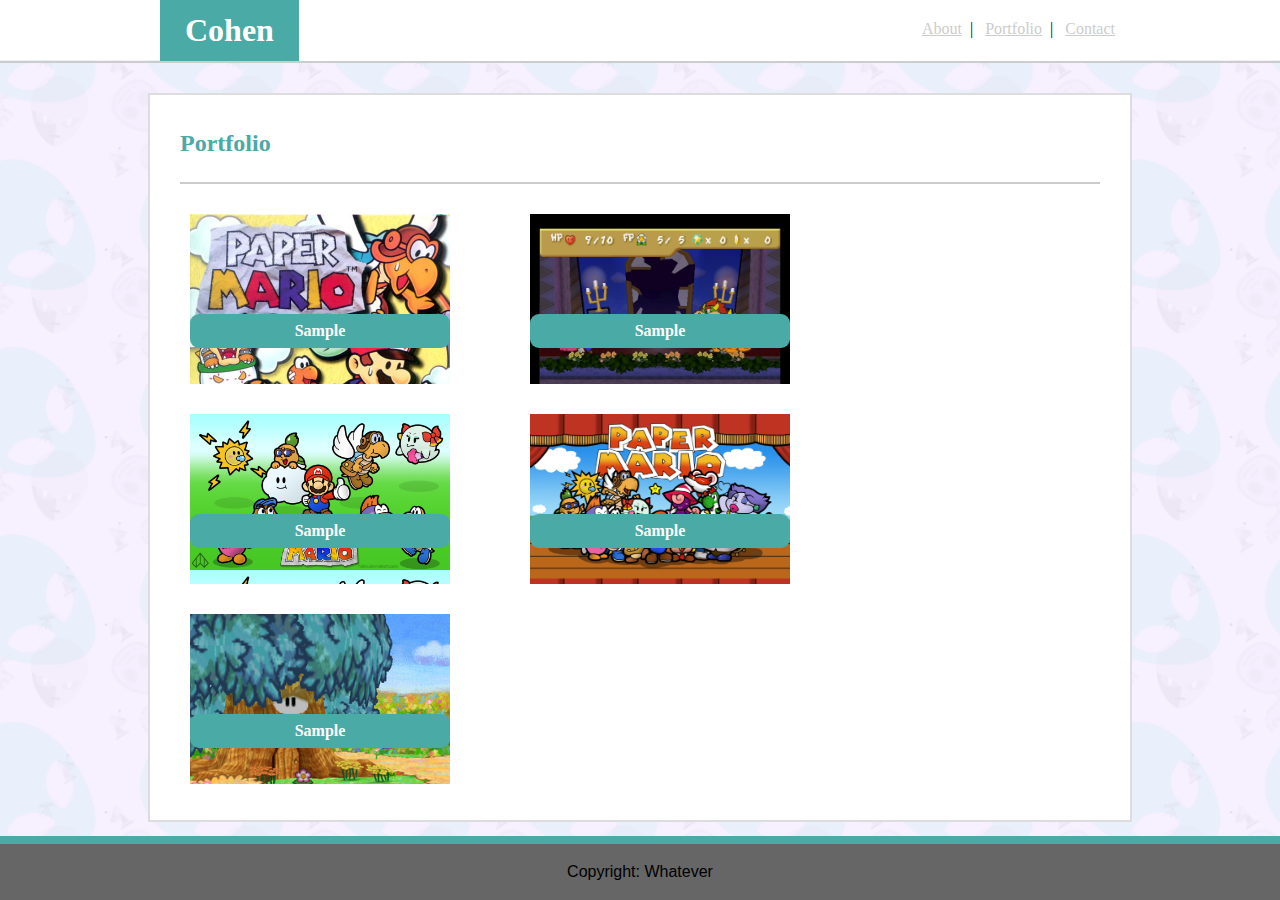
==== portfolio.html @ eb4ea12a "Starting on media screen tags. Fixed and added info for 980 px wide on main page" ====
<!DOCTYPE html>
<html lang="en">

<head>
    <meta charset="UTF-8">
    <meta name="viewport" content="width=device-width, initial-scale=1.0">
    <title>Contact Cohen</title>
    <link rel="stylesheet" type="text/css" href="assets/css/style.css">
</head>

<body>

    <header>
        <h1>Cohen</h1>
        
            <nav>
                    <a href="index.html">About</a>&nbsp;&nbsp;|&nbsp;&nbsp;
                    <a href="portfolio.html">Portfolio</a>&nbsp;&nbsp;|&nbsp;&nbsp;
                    <a href="contact.html">Contact</a>
            </nav>

    </header>
    <div id="line"></div>
    <div class="main">
        <h2>Portfolio</h2>
        <div id="lineBr"></div>

       
        <article id="one">
            <h4>Sample</h4>
        </article>
       
        <article id="two">
                <h4>Sample</h4>
        </article>
        
        <article id="three">
                <h4>Sample</h4>
        </article>

        <article id="four">
                <h4>Sample</h4>
        </article>

        <article id="five">
                <h4>Sample</h4>
        </article>
    </div>

    

    <footer>
        Copyright: Whatever
    </footer>









</body>


</html>
---- assets/css/style.css ----
h1, h2, h3, h4, p, form, header, section, footer, article,body {
    margin: 0;
    padding: 0;

}
h1,h2,h3,h4,h5,h6 {
    font-family: Georgia, 'Times New Roman', Times, serif;
}

footer,p,form {
    font-family: Arial, Helvetica, sans-serif;
    line-height: 1.6;
}

html {
    height: 100%;
    
}
body {
    height: 100%;
    background-image:url("../images/pattern.png");
    /* This is how I got the background image to be below the header. It starts 60 px from 
    the top because the header is 60 px. With just repeat x it didnt fill the  page.*/
    background-position: 0px 60px;
    background-size: cover;
    background-repeat: repeat-x;
    
    
}


header {
    /* overflow keeps the h1 and nav from spilling or something. breaks without it so don't remove */
    overflow: auto;
    margin: auto auto;
    max-width: 960px;
    background-color: #ffffff;

}
h1 {
    color: #ffffff;
    position: relative;
    padding: 12px 25px;
    /* margin right might not be necessary*/
    margin-right: 30px;
    background-color: #4aaaa5;
    float: left;
}

h1:hover{
    background-color: hotpink;
}

h2 {
    
    padding: 10px 0 25px 0;
    color: #4aaaa5;
}

h4 {
    color: #ffffff;
    padding:8px 40px;
    background-color: #4aaaa5;
    max-width: 100%;
    text-align: center;
    margin-top:100px;
    border-radius: 9px;
}
h4:hover {
    background-color: hotpink;
}

nav {
    /* Starting it at the right 5 might not be necessary anymore, since i put it here to keep the text
    from overflowing onto the background picture.*/
    position: relative;
    padding: 20px 0;
    float: right;
    right: 5px;
}

section{
    max-height: 100%;
    overflow: hidden;
   
}


footer {
    /*This footer sucks. If you resize the page and text flows after it, it will stay in place
    while you scroll. Will work to fix but at least it's sticky*/
    position: absolute;
    bottom: 0;
    margin: 0 auto;
    background-color: #666666;
    border-top: 8px solid #4aaaa5;
    text-align: center;
    width: 100%;
    padding: 15px 0;
}

a {
    color:#cccccc;
}
a:hover {
    color: hotpink;
}

p {
    margin:5px;
}


#lineBr {
    background-color: #cccccc;
    height:2px;
    margin-bottom: 30px;
}
#line {
    background-color: #cccccc;
    height:2px;
    margin-bottom: 30px;
}

#bio-image {
    float: left;
    padding-right: 2em;
    padding-bottom: 5px;
}

.main {
    border: 2px solid #dddddd;
    max-width: 920px;
    height: 70%;
    margin: 0 auto;
    background-color: #ffffff;
    padding:25px 30px 70px 30px;
}
#ports {
    padding:300px 450px;
}
    

#one {
    background-image: url(../images/port01.png);
    background-size: 100%;
    float: left;
    height: 170px;
    width: 260px;
}
#two {
    background-image: url(../images/port04.png);
    background-size: 100%;
    position: relative;
    
    right:300px;
    float: right;
    height: 170px;
    width: 260px;
  
}
#three {
    background-image: url(../images/port03.png);
    background-size: 100%;
    clear: both;
    background-color: #666666;
    float: left;
    height: 170px;
    width: 260px;
   

}

#four {
    background-image: url(../images/port02.png);
    background-size: 100%;
    position: relative;
    float: right;
    background-color: #666666;
    right: 300px;
    height: 170px;
    width: 260px;
    
   

}
#five {
    background-image: url(../images/port05.png);
    background-size: 100%;
    clear: both;
    background-color: #666666;
    float: left;
    height: 170px;
    width: 260px;
    

}
article {
  
    overflow: auto;
    margin:0 10px 30px 10px;
    
}
label {
    color: #666666;
}

#name {
    width: 100%;
    height: 2em;
}

#email {
    width: 100%;
    height: 2em;
}
#msg {
    width: 100%;
    height: 15em;
    resize: none;
    padding: 5px;
}

input {
    padding: 5px;
    
    
}
button {
    background-color: #4aaaa5;
    color: #ffffff;
    padding: 8px 35px;
    border: none;
    margin-top: 5px;
    font-size: 14px;
    cursor: pointer;
}

/* New media tags */
@media screen and (max-width: 980px) {
    
    body {
      
    }
    .main {
        float: left;
        max-width: 80%;
        padding-bottom: 25px;
    }
    h1{
        float: left;
    }
    footer {
        padding: 5px 0;
    }
  
    }
  }
@media screen and (max-width: 768px) {
    
    body {
      background-color: #300;
    }

    
  
    
    }
  }

  @media screen and (max-width: 640px) {
    
    body {
      background-color: #300;
    }
  
    
    
  }
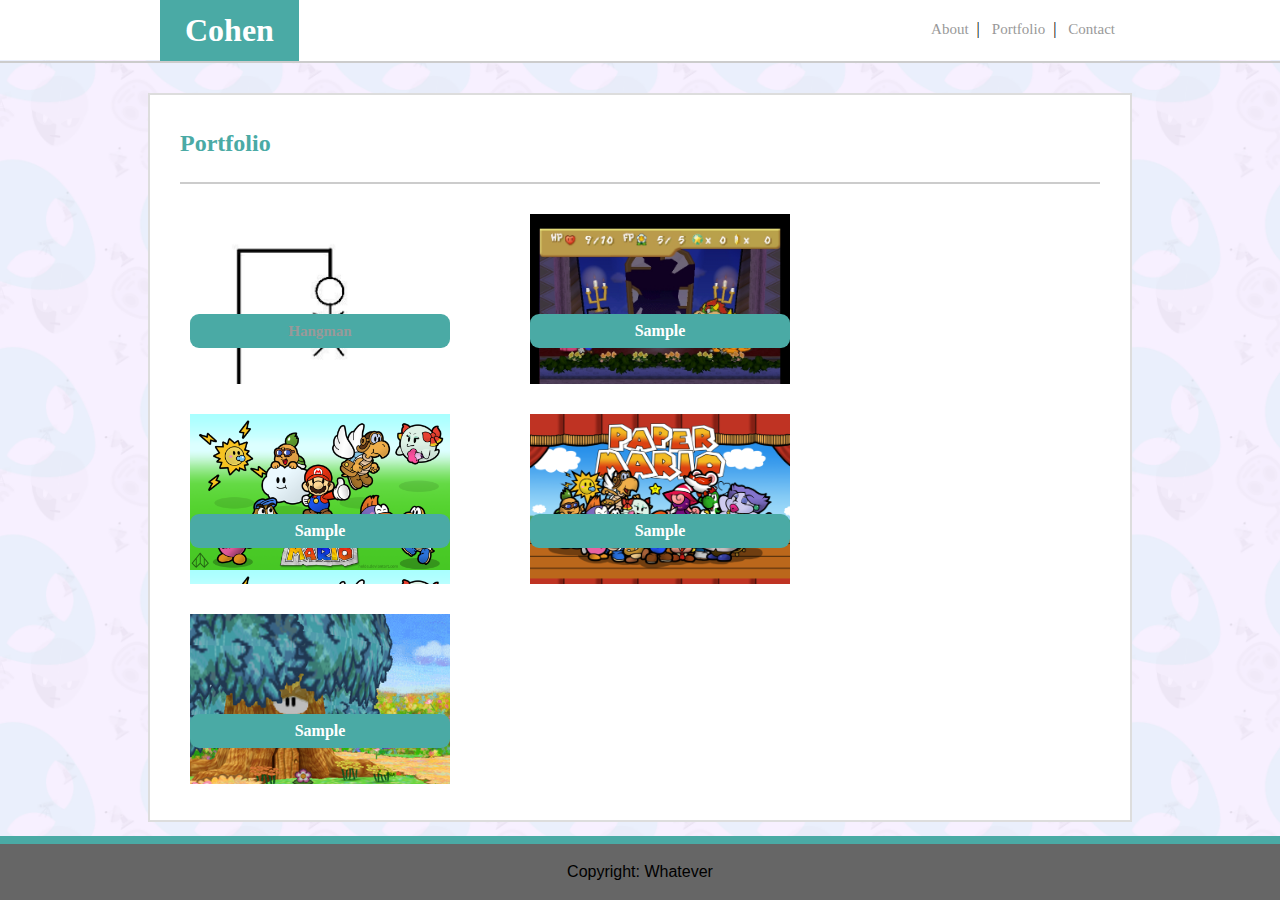
==== commit 0bc5ed93: "Added hangman game" ====
--- a/portfolio.html
+++ b/portfolio.html
@@ -27,7 +27,7 @@
 
        
         <article id="one">
-            <h4>Sample</h4>
+            <h4><a href="https://dcoco1890.github.io/HangmanJs/">Hangman</a></h4>
         </article>
        
         <article id="two">
--- a/assets/css/style.css
+++ b/assets/css/style.css
@@ -100,7 +100,9 @@
 }
 
 a {
-    color:#cccccc;
+    color:#999999;
+    text-decoration: none;
+    font-size: 15px;
 }
 a:hover {
     color: hotpink;
@@ -142,7 +144,7 @@
     
 
 #one {
-    background-image: url(../images/port01.png);
+    background-image: url(../images/hang.png);
     background-size: 100%;
     float: left;
     height: 170px;
@@ -239,40 +241,168 @@
 /* New media tags */
 @media screen and (max-width: 980px) {
     
+    header {
+        
+    }
     body {
       
     }
     .main {
         float: left;
-        max-width: 80%;
-        padding-bottom: 25px;
+        width: 60%;
+        padding-bottom: 50px;
+        margin-left: 15px;
     }
     h1{
-        float: left;
+        
     }
     footer {
         padding: 5px 0;
     }
+    #one {
+        background-image: url(../images/port01.png);
+        background-size: 100%;
+        float: left;
+       
+        width: 180px;
+    }
+    #two {
+        background-image: url(../images/port04.png);
+        background-size: 100%;
+        position: relative;
+        right:100px;
+        float: right;
+       
+        width: 180px;
+      
+    }
+    #three {
+        background-image: url(../images/port03.png);
+        background-size: 100%;
+        clear: both;
+        background-color: #666666;
+        float: left;
+        
+        width: 180px;
+       
+    
+    }
+    
+    #four {
+        background-image: url(../images/port02.png);
+        background-size: 100%;
+        position: relative;
+        float: right;
+        background-color: #666666;
+        right: 100px;
+       
+        width: 180px;
+        
+       
+    
+    }
+    #five {
+        background-image: url(../images/port05.png);
+        background-size: 100%;
+        clear: both;
+        background-color: #666666;
+        float: left;
+        
+        width: 180px;
+        
+    
+    }
   
-    }
+    
   }
 @media screen and (max-width: 768px) {
     
-    body {
-      background-color: #300;
-    }
-
+    h2 {
+        padding: 0 0 5px 0;
+    }
+    #lineBr{
+        margin-bottom:10px;
+    }
+    .main {
+        padding-bottom: 90px;
+        width:90%;
+        margin: 0 auto;
+    }
+    #one {
+        float: left;
+        height: 200px;
+        width: 250px;
+    }
+    #two {
+     
+        right:50px;
+      
+        height: 200px;
+        width: 250px;
+    }
+    #three {
+        height: 200px;
+        width: 250px;
+    }
+    
+    #four {
+        right: 50px;
+        height: 200px;
+        width: 250px;
+    }
+    #five {
+        height: 200px;
+        width: 250px;
+    }
     
   
     
-    }
+    
   }
 
   @media screen and (max-width: 640px) {
-    
-    body {
-      background-color: #300;
-    }
+     h1{
+         width:100%;
+         text-align: center;
+         padding: 5px 0 5px 0;
+     }
+   nav{
+       margin: 0 auto;
+       display: inline-block;
+       width: 100%;
+       text-align: center;
+       padding: 10px 0;
+   }
+   #one {
+    width: 100%;
+}
+#two {
+    left: 18px;
+    width: 100%;
+}
+#three {
+   
+    width: 100%;
+}
+
+#four {
+    left: 18px;
+    width: 100%;
+}
+#five {
+
+    width: 100%;
+}
+footer {
+    display: none;
+}
+#bio-image{
+    width: 95%;
+    height: 340px;
+}
+.main{
+    height: 100%;
+}
   
     
     
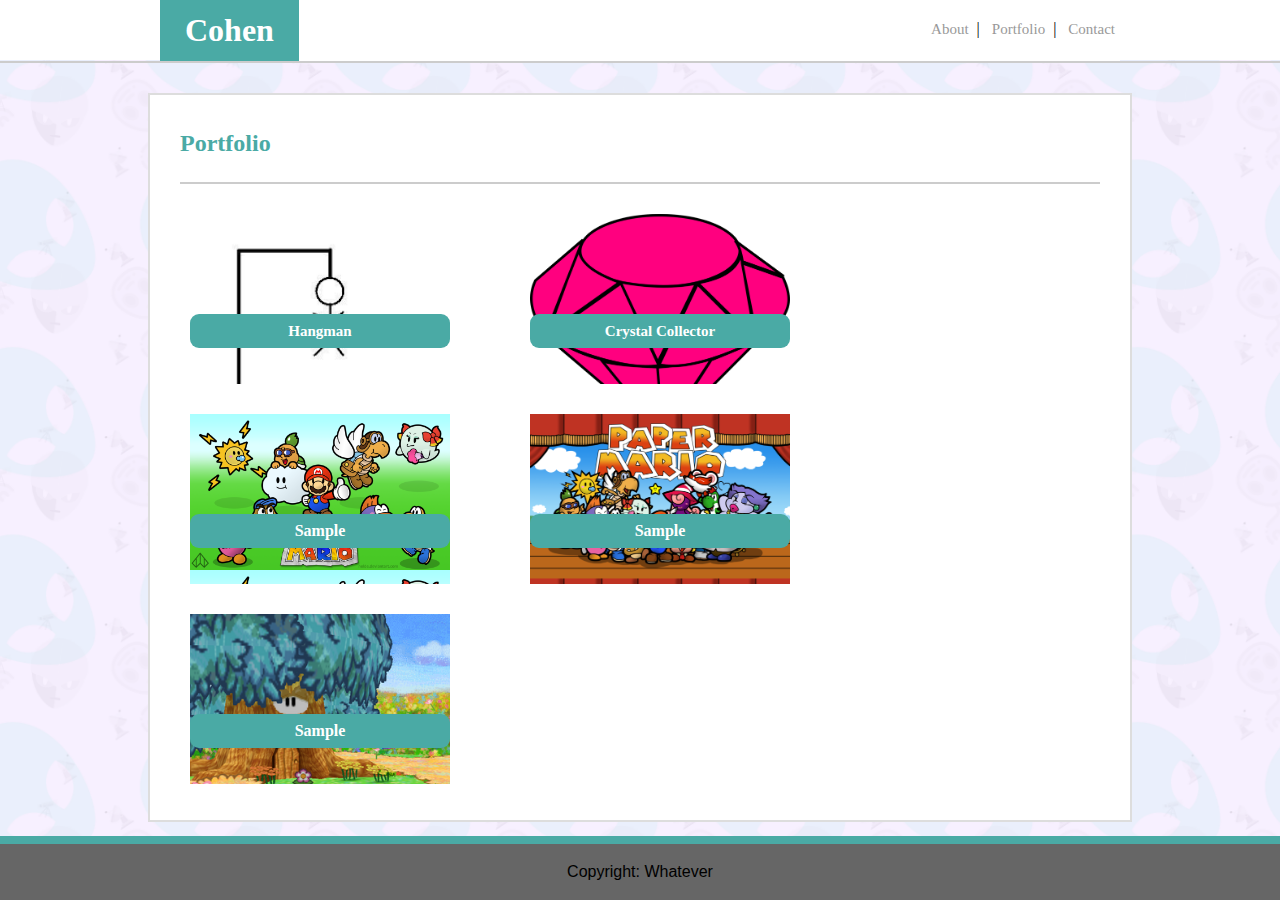
==== commit 05aa31e2: "added crystal game to portfolio" ====
--- a/portfolio.html
+++ b/portfolio.html
@@ -31,7 +31,7 @@
         </article>
        
         <article id="two">
-                <h4>Sample</h4>
+                <h4><a href="https://dcoco1890.github.io/unit-4-game/">Crystal Collector</a></h4>
         </article>
         
         <article id="three">
--- a/assets/css/style.css
+++ b/assets/css/style.css
@@ -98,6 +98,13 @@
     width: 100%;
     padding: 15px 0;
 }
+h4 a {
+    color: #ffffff;
+}
+h4 a:hover {
+    color: #4aaaa5;
+    
+}
 
 a {
     color:#999999;
@@ -151,7 +158,7 @@
     width: 260px;
 }
 #two {
-    background-image: url(../images/port04.png);
+    background-image: url(../images/crystal_01\ copy.png);
     background-size: 100%;
     position: relative;
     
@@ -260,14 +267,14 @@
         padding: 5px 0;
     }
     #one {
-        background-image: url(../images/port01.png);
+       
         background-size: 100%;
         float: left;
        
         width: 180px;
     }
     #two {
-        background-image: url(../images/port04.png);
+       
         background-size: 100%;
         position: relative;
         right:100px;
@@ -277,7 +284,7 @@
       
     }
     #three {
-        background-image: url(../images/port03.png);
+       
         background-size: 100%;
         clear: both;
         background-color: #666666;
@@ -289,7 +296,6 @@
     }
     
     #four {
-        background-image: url(../images/port02.png);
         background-size: 100%;
         position: relative;
         float: right;
@@ -302,7 +308,6 @@
     
     }
     #five {
-        background-image: url(../images/port05.png);
         background-size: 100%;
         clear: both;
         background-color: #666666;
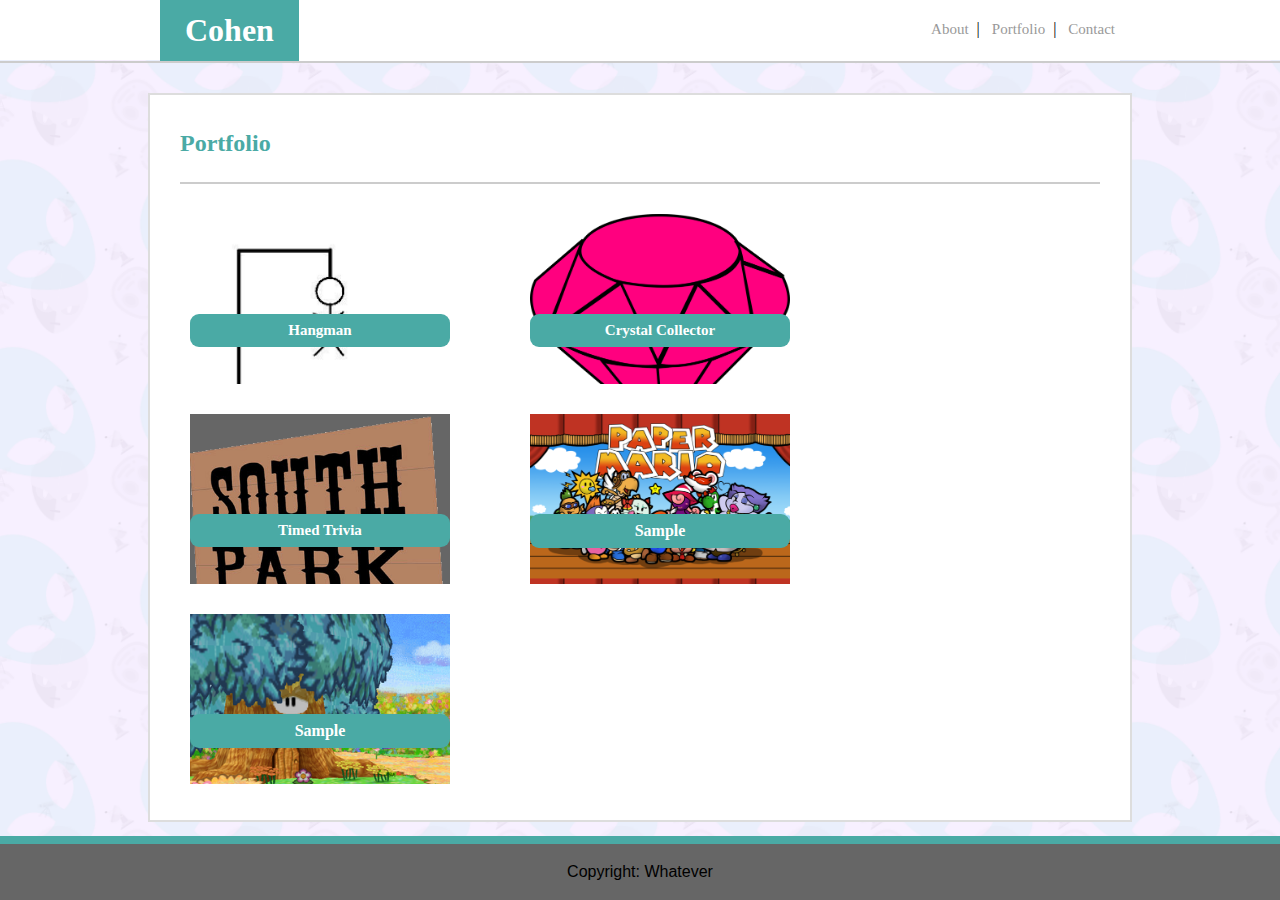
==== commit 5cce6ff4: "added south park trivia to portfolio. Also changed the links so you dont have to click on the text, " ====
--- a/portfolio.html
+++ b/portfolio.html
@@ -27,15 +27,15 @@
 
        
         <article id="one">
-            <h4><a href="https://dcoco1890.github.io/HangmanJs/">Hangman</a></h4>
+            <a href="https://dcoco1890.github.io/HangmanJs/"><h4>Hangman</h4></a>
         </article>
        
         <article id="two">
-                <h4><a href="https://dcoco1890.github.io/unit-4-game/">Crystal Collector</a></h4>
+                <a href="https://dcoco1890.github.io/unit-4-game/"><h4>Crystal Collector</h4></a>
         </article>
         
         <article id="three">
-                <h4>Sample</h4>
+                <a href="https://dcoco1890.github.io/TriviaGame/"><h4>Timed Trivia</h4></a>
         </article>
 
         <article id="four">
--- a/assets/css/style.css
+++ b/assets/css/style.css
@@ -169,7 +169,7 @@
   
 }
 #three {
-    background-image: url(../images/port03.png);
+    background-image: url(../images/spLogo.png);
     background-size: 100%;
     clear: both;
     background-color: #666666;
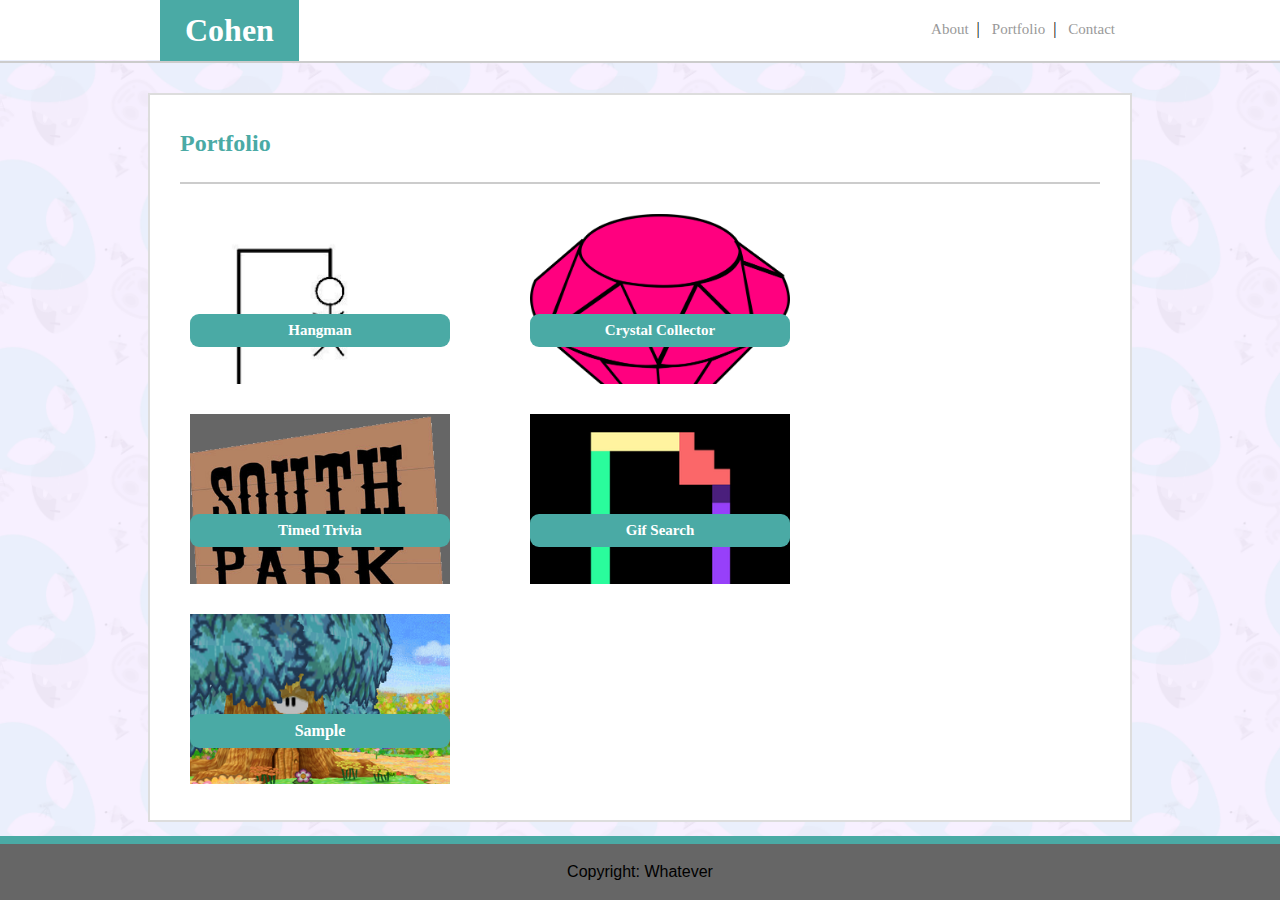
==== commit 7d43c1a3: "added the gif search" ====
--- a/portfolio.html
+++ b/portfolio.html
@@ -39,7 +39,7 @@
         </article>
 
         <article id="four">
-                <h4>Sample</h4>
+                <a href="https://dcoco1890.github.io/GifSearch/"><h4>Gif Search</h4></a>
         </article>
 
         <article id="five">
--- a/assets/css/style.css
+++ b/assets/css/style.css
@@ -181,7 +181,7 @@
 }
 
 #four {
-    background-image: url(../images/port02.png);
+    background-image: url(../images/giphy.png);
     background-size: 100%;
     position: relative;
     float: right;
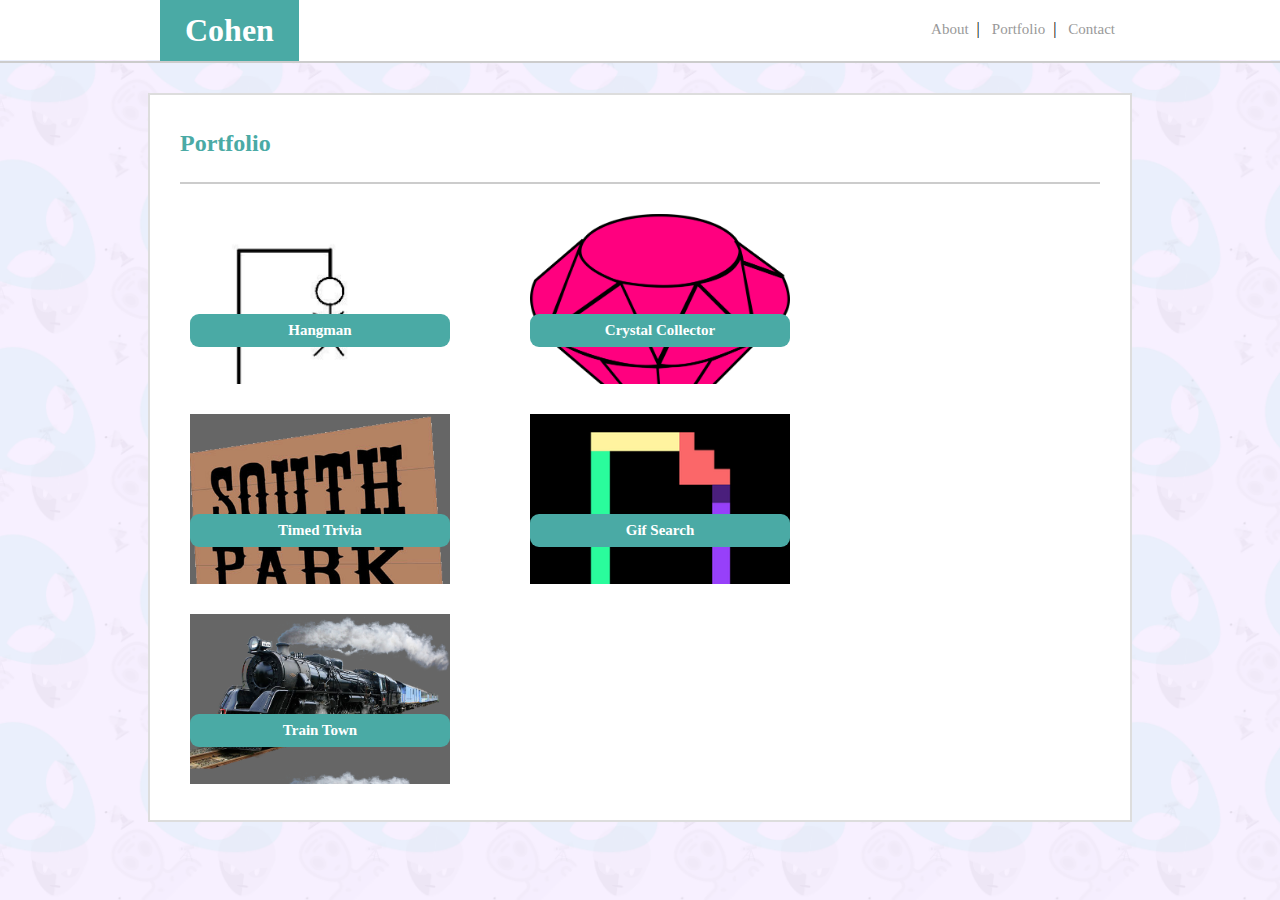
==== commit da669239: "train town added" ====
--- a/portfolio.html
+++ b/portfolio.html
@@ -5,6 +5,7 @@
     <meta charset="UTF-8">
     <meta name="viewport" content="width=device-width, initial-scale=1.0">
     <title>Contact Cohen</title>
+    
     <link rel="stylesheet" type="text/css" href="assets/css/style.css">
 </head>
 
@@ -43,15 +44,15 @@
         </article>
 
         <article id="five">
-                <h4>Sample</h4>
+                <a href="https://dcoco1890.github.io/trainTime/"><h4>Train Town</h4></a>
         </article>
     </div>
 
     
 
-    <footer>
+    <!-- <footer>
         Copyright: Whatever
-    </footer>
+    </footer> -->
 
 
 
--- a/assets/css/style.css
+++ b/assets/css/style.css
@@ -96,7 +96,7 @@
     border-top: 8px solid #4aaaa5;
     text-align: center;
     width: 100%;
-    padding: 15px 0;
+    padding: 10px 0;
 }
 h4 a {
     color: #ffffff;
@@ -138,6 +138,7 @@
 }
 
 .main {
+    overflow: auto;
     border: 2px solid #dddddd;
     max-width: 920px;
     height: 70%;
@@ -194,7 +195,7 @@
 
 }
 #five {
-    background-image: url(../images/port05.png);
+    background-image: url(../images/trian.png);
     background-size: 100%;
     clear: both;
     background-color: #666666;
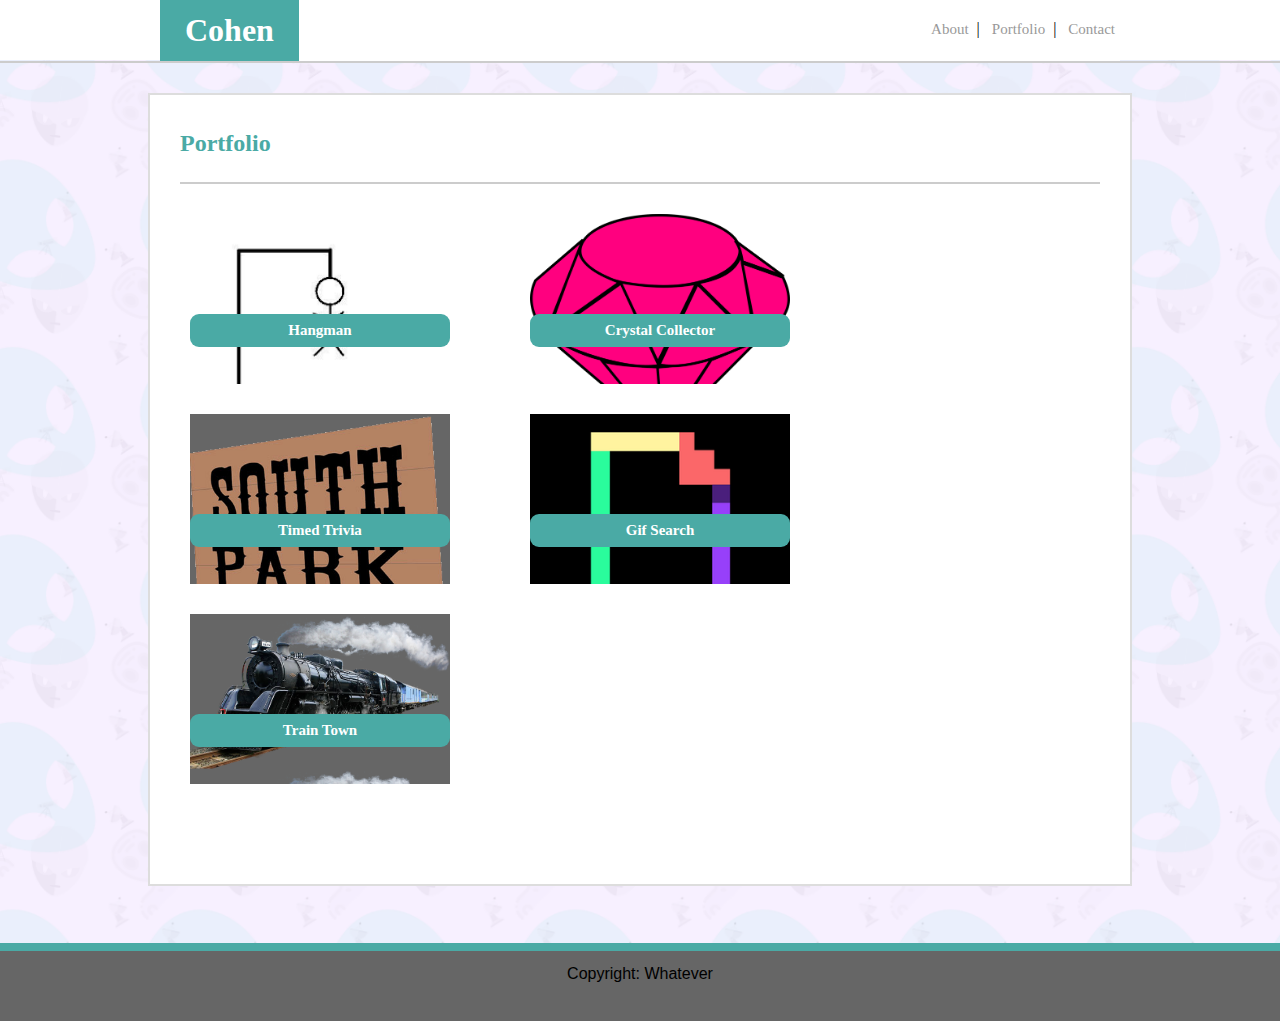
==== commit d7716485: "finally getting around to making changes to the footer. Right now it is working on the portfolio pag" ====
--- a/portfolio.html
+++ b/portfolio.html
@@ -5,7 +5,7 @@
     <meta charset="UTF-8">
     <meta name="viewport" content="width=device-width, initial-scale=1.0">
     <title>Contact Cohen</title>
-    
+
     <link rel="stylesheet" type="text/css" href="assets/css/style.css">
 </head>
 
@@ -13,46 +13,59 @@
 
     <header>
         <h1>Cohen</h1>
-        
-            <nav>
-                    <a href="index.html">About</a>&nbsp;&nbsp;|&nbsp;&nbsp;
-                    <a href="portfolio.html">Portfolio</a>&nbsp;&nbsp;|&nbsp;&nbsp;
-                    <a href="contact.html">Contact</a>
-            </nav>
+
+        <nav>
+            <a href="index.html">About</a>&nbsp;&nbsp;|&nbsp;&nbsp;
+            <a href="portfolio.html">Portfolio</a>&nbsp;&nbsp;|&nbsp;&nbsp;
+            <a href="contact.html">Contact</a>
+        </nav>
 
     </header>
     <div id="line"></div>
-    <div class="main">
-        <h2>Portfolio</h2>
-        <div id="lineBr"></div>
+    <div class="wrapper">
+        <div class="main">
+            <h2>Portfolio</h2>
+            <div id="lineBr"></div>
 
-       
-        <article id="one">
-            <a href="https://dcoco1890.github.io/HangmanJs/"><h4>Hangman</h4></a>
-        </article>
-       
-        <article id="two">
-                <a href="https://dcoco1890.github.io/unit-4-game/"><h4>Crystal Collector</h4></a>
-        </article>
-        
-        <article id="three">
-                <a href="https://dcoco1890.github.io/TriviaGame/"><h4>Timed Trivia</h4></a>
-        </article>
 
-        <article id="four">
-                <a href="https://dcoco1890.github.io/GifSearch/"><h4>Gif Search</h4></a>
-        </article>
+            <article id="one">
+                <a href="https://dcoco1890.github.io/HangmanJs/">
+                    <h4>Hangman</h4>
+                </a>
+            </article>
 
-        <article id="five">
-                <a href="https://dcoco1890.github.io/trainTime/"><h4>Train Town</h4></a>
-        </article>
+            <article id="two">
+                <a href="https://dcoco1890.github.io/unit-4-game/">
+                    <h4>Crystal Collector</h4>
+                </a>
+            </article>
+
+            <article id="three">
+                <a href="https://dcoco1890.github.io/TriviaGame/">
+                    <h4>Timed Trivia</h4>
+                </a>
+            </article>
+
+            <article id="four">
+                <a href="https://dcoco1890.github.io/GifSearch/">
+                    <h4>Gif Search</h4>
+                </a>
+            </article>
+
+            <article id="five">
+                <a href="https://dcoco1890.github.io/trainTime/">
+                    <h4>Train Town</h4>
+                </a>
+            </article>
+        </div>
+        <div class="push"></div>
     </div>
 
-    
 
-    <!-- <footer>
+
+    <footer>
         Copyright: Whatever
-    </footer> -->
+    </footer>
 
 
 
--- a/assets/css/style.css
+++ b/assets/css/style.css
@@ -17,6 +17,7 @@
     
 }
 body {
+    margin: 0;
     height: 100%;
     background-image:url("../images/pattern.png");
     /* This is how I got the background image to be below the header. It starts 60 px from 
@@ -84,13 +85,14 @@
     overflow: hidden;
    
 }
-
+footer, .push {
+    height: 50px;
+}
 
 footer {
     /*This footer sucks. If you resize the page and text flows after it, it will stay in place
     while you scroll. Will work to fix but at least it's sticky*/
-    position: absolute;
-    bottom: 0;
+  
     margin: 0 auto;
     background-color: #666666;
     border-top: 8px solid #4aaaa5;
@@ -135,6 +137,10 @@
     float: left;
     padding-right: 2em;
     padding-bottom: 5px;
+}
+.wrapper {
+    min-height: 100%;
+    margin-bottom: -50px;
 }
 
 .main {
@@ -142,7 +148,7 @@
     border: 2px solid #dddddd;
     max-width: 920px;
     height: 70%;
-    margin: 0 auto;
+   margin: 0 auto;
     background-color: #ffffff;
     padding:25px 30px 70px 30px;
 }
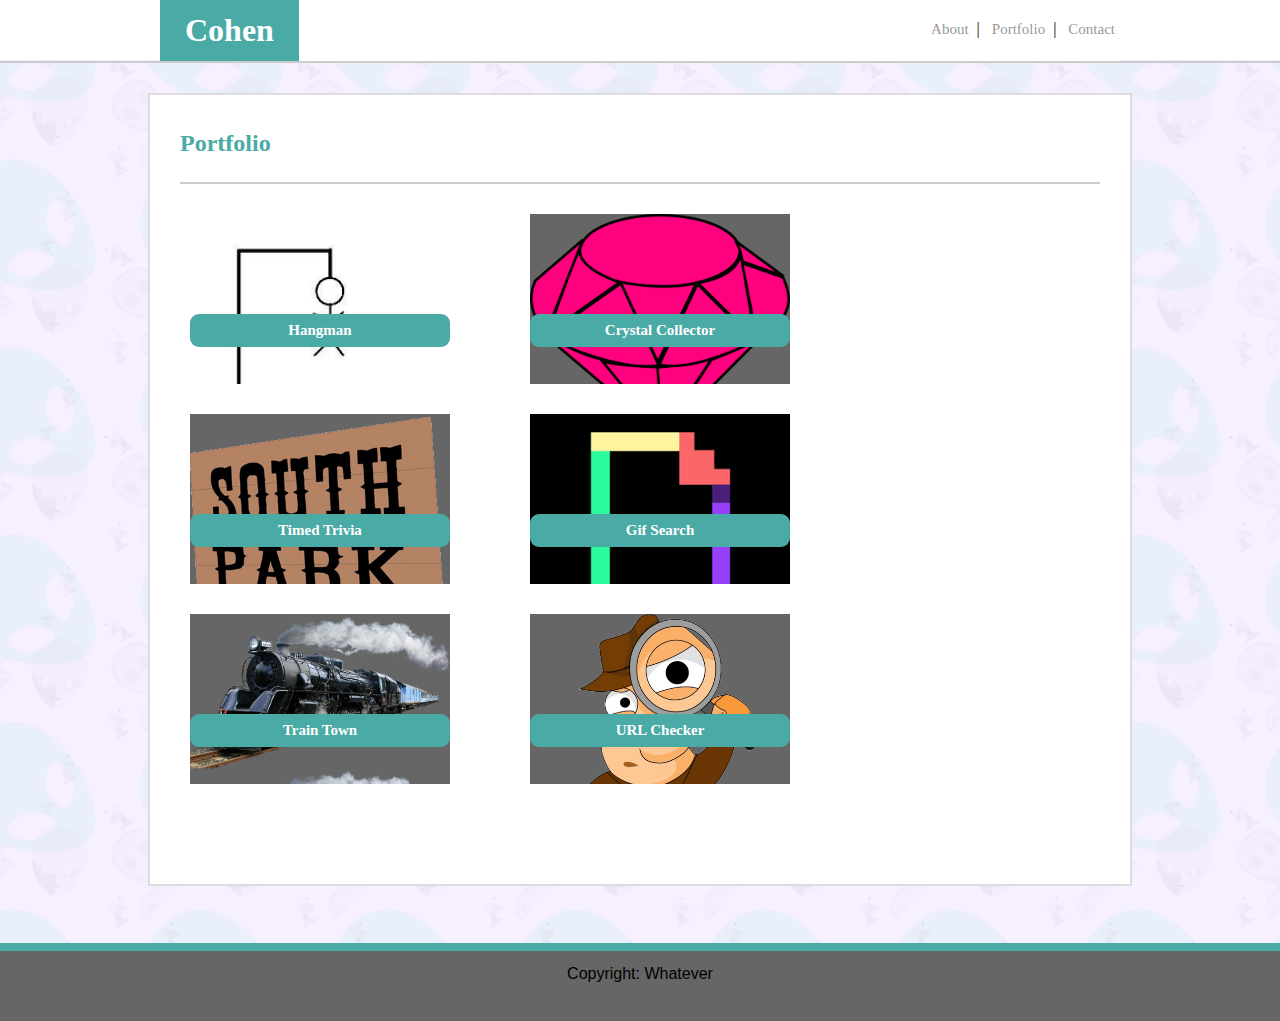
==== commit 11767825: "added URL check project" ====
--- a/portfolio.html
+++ b/portfolio.html
@@ -57,6 +57,11 @@
                     <h4>Train Town</h4>
                 </a>
             </article>
+            <article id="six">
+                <a href="https://dcoco1890.github.io/superProject/">
+                    <h4>URL Checker</h4>
+                </a>
+            </article>
         </div>
         <div class="push"></div>
     </div>
--- a/assets/css/style.css
+++ b/assets/css/style.css
@@ -1,34 +1,48 @@
-h1, h2, h3, h4, p, form, header, section, footer, article,body {
+h1,
+h2,
+h3,
+h4,
+p,
+form,
+header,
+section,
+footer,
+article,
+body {
     margin: 0;
     padding: 0;
-
-}
-h1,h2,h3,h4,h5,h6 {
+}
+
+h1,
+h2,
+h3,
+h4,
+h5,
+h6 {
     font-family: Georgia, 'Times New Roman', Times, serif;
 }
 
-footer,p,form {
+footer,
+p,
+form {
     font-family: Arial, Helvetica, sans-serif;
     line-height: 1.6;
 }
 
 html {
     height: 100%;
-    
-}
+}
+
 body {
     margin: 0;
     height: 100%;
-    background-image:url("../images/pattern.png");
+    background-image: url("../images/pattern.png");
     /* This is how I got the background image to be below the header. It starts 60 px from 
     the top because the header is 60 px. With just repeat x it didnt fill the  page.*/
     background-position: 0px 60px;
     background-size: cover;
     background-repeat: repeat-x;
-    
-    
-}
-
+}
 
 header {
     /* overflow keeps the h1 and nav from spilling or something. breaks without it so don't remove */
@@ -36,8 +50,8 @@
     margin: auto auto;
     max-width: 960px;
     background-color: #ffffff;
-
-}
+}
+
 h1 {
     color: #ffffff;
     position: relative;
@@ -48,25 +62,25 @@
     float: left;
 }
 
-h1:hover{
+h1:hover {
     background-color: hotpink;
 }
 
 h2 {
-    
     padding: 10px 0 25px 0;
     color: #4aaaa5;
 }
 
 h4 {
     color: #ffffff;
-    padding:8px 40px;
+    padding: 8px 40px;
     background-color: #4aaaa5;
     max-width: 100%;
     text-align: center;
-    margin-top:100px;
+    margin-top: 100px;
     border-radius: 9px;
 }
+
 h4:hover {
     background-color: hotpink;
 }
@@ -80,19 +94,19 @@
     right: 5px;
 }
 
-section{
+section {
     max-height: 100%;
     overflow: hidden;
-   
-}
-footer, .push {
+}
+
+footer,
+.push {
     height: 50px;
 }
 
 footer {
     /*This footer sucks. If you resize the page and text flows after it, it will stay in place
     while you scroll. Will work to fix but at least it's sticky*/
-  
     margin: 0 auto;
     background-color: #666666;
     border-top: 8px solid #4aaaa5;
@@ -100,36 +114,38 @@
     width: 100%;
     padding: 10px 0;
 }
+
 h4 a {
     color: #ffffff;
 }
+
 h4 a:hover {
     color: #4aaaa5;
-    
 }
 
 a {
-    color:#999999;
+    color: #999999;
     text-decoration: none;
     font-size: 15px;
 }
+
 a:hover {
     color: hotpink;
 }
 
 p {
-    margin:5px;
-}
-
+    margin: 5px;
+}
 
 #lineBr {
     background-color: #cccccc;
-    height:2px;
+    height: 2px;
     margin-bottom: 30px;
 }
+
 #line {
     background-color: #cccccc;
-    height:2px;
+    height: 2px;
     margin-bottom: 30px;
 }
 
@@ -138,6 +154,7 @@
     padding-right: 2em;
     padding-bottom: 5px;
 }
+
 .wrapper {
     min-height: 100%;
     margin-bottom: -50px;
@@ -148,14 +165,14 @@
     border: 2px solid #dddddd;
     max-width: 920px;
     height: 70%;
-   margin: 0 auto;
+    margin: 0 auto;
     background-color: #ffffff;
-    padding:25px 30px 70px 30px;
-}
+    padding: 25px 30px 70px 30px;
+}
+
 #ports {
-    padding:300px 450px;
-}
-    
+    padding: 300px 450px;
+}
 
 #one {
     background-image: url(../images/hang.png);
@@ -164,17 +181,18 @@
     height: 170px;
     width: 260px;
 }
+
 #two {
     background-image: url(../images/crystal_01\ copy.png);
     background-size: 100%;
     position: relative;
-    
-    right:300px;
+    right: 300px;
+    background-color: #666666;
     float: right;
     height: 170px;
     width: 260px;
-  
-}
+}
+
 #three {
     background-image: url(../images/spLogo.png);
     background-size: 100%;
@@ -183,8 +201,6 @@
     float: left;
     height: 170px;
     width: 260px;
-   
-
 }
 
 #four {
@@ -196,10 +212,8 @@
     right: 300px;
     height: 170px;
     width: 260px;
-    
-   
-
-}
+}
+
 #five {
     background-image: url(../images/trian.png);
     background-size: 100%;
@@ -208,15 +222,25 @@
     float: left;
     height: 170px;
     width: 260px;
-    
-
-}
+}
+
+#six {
+    background-image: url(../images/kisspng-stock-photography-detective-clip-art-illustration-dmitry-nazarenko-2-17-5be981e9ca5a52.9264880915420298018288.jpg.png);
+    background-size: 100%;
+    background-color: #666666;
+    position: relative;
+    float: right;
+    background-color: #666666;
+    right: 300px;
+    height: 170px;
+    width: 260px;
+}
+
 article {
-  
     overflow: auto;
-    margin:0 10px 30px 10px;
-    
-}
+    margin: 0 10px 30px 10px;
+}
+
 label {
     color: #666666;
 }
@@ -230,6 +254,7 @@
     width: 100%;
     height: 2em;
 }
+
 #msg {
     width: 100%;
     height: 15em;
@@ -239,9 +264,8 @@
 
 input {
     padding: 5px;
-    
-    
-}
+}
+
 button {
     background-color: #4aaaa5;
     color: #ffffff;
@@ -252,92 +276,68 @@
     cursor: pointer;
 }
 
+
 /* New media tags */
+
 @media screen and (max-width: 980px) {
-    
-    header {
-        
-    }
-    body {
-      
-    }
+    header {}
+    body {}
     .main {
         float: left;
         width: 60%;
         padding-bottom: 50px;
         margin-left: 15px;
     }
-    h1{
-        
-    }
+    h1 {}
     footer {
         padding: 5px 0;
     }
     #one {
-       
         background-size: 100%;
         float: left;
-       
         width: 180px;
     }
     #two {
-       
         background-size: 100%;
         position: relative;
-        right:100px;
+        right: 100px;
         float: right;
-       
         width: 180px;
-      
     }
     #three {
-       
         background-size: 100%;
         clear: both;
         background-color: #666666;
         float: left;
-        
         width: 180px;
-       
-    
-    }
-    
+    }
     #four {
         background-size: 100%;
         position: relative;
         float: right;
         background-color: #666666;
         right: 100px;
-       
         width: 180px;
-        
-       
-    
     }
     #five {
         background-size: 100%;
         clear: both;
         background-color: #666666;
         float: left;
-        
         width: 180px;
-        
-    
-    }
-  
-    
-  }
+    }
+}
+
 @media screen and (max-width: 768px) {
-    
     h2 {
         padding: 0 0 5px 0;
     }
-    #lineBr{
-        margin-bottom:10px;
+    #lineBr {
+        margin-bottom: 10px;
     }
     .main {
         padding-bottom: 90px;
-        width:90%;
+        width: 90%;
         margin: 0 auto;
     }
     #one {
@@ -346,9 +346,7 @@
         width: 250px;
     }
     #two {
-     
-        right:50px;
-      
+        right: 50px;
         height: 200px;
         width: 250px;
     }
@@ -356,7 +354,6 @@
         height: 200px;
         width: 250px;
     }
-    
     #four {
         right: 50px;
         height: 200px;
@@ -366,56 +363,46 @@
         height: 200px;
         width: 250px;
     }
-    
-  
-    
-    
-  }
-
-  @media screen and (max-width: 640px) {
-     h1{
-         width:100%;
-         text-align: center;
-         padding: 5px 0 5px 0;
-     }
-   nav{
-       margin: 0 auto;
-       display: inline-block;
-       width: 100%;
-       text-align: center;
-       padding: 10px 0;
-   }
-   #one {
-    width: 100%;
-}
-#two {
-    left: 18px;
-    width: 100%;
-}
-#three {
-   
-    width: 100%;
-}
-
-#four {
-    left: 18px;
-    width: 100%;
-}
-#five {
-
-    width: 100%;
-}
-footer {
-    display: none;
-}
-#bio-image{
-    width: 95%;
-    height: 340px;
-}
-.main{
-    height: 100%;
-}
-  
-    
-    
-  }+}
+
+@media screen and (max-width: 640px) {
+    h1 {
+        width: 100%;
+        text-align: center;
+        padding: 5px 0 5px 0;
+    }
+    nav {
+        margin: 0 auto;
+        display: inline-block;
+        width: 100%;
+        text-align: center;
+        padding: 10px 0;
+    }
+    #one {
+        width: 100%;
+    }
+    #two {
+        left: 18px;
+        width: 100%;
+    }
+    #three {
+        width: 100%;
+    }
+    #four {
+        left: 18px;
+        width: 100%;
+    }
+    #five {
+        width: 100%;
+    }
+    footer {
+        display: none;
+    }
+    #bio-image {
+        width: 95%;
+        height: 340px;
+    }
+    .main {
+        height: 100%;
+    }
+}